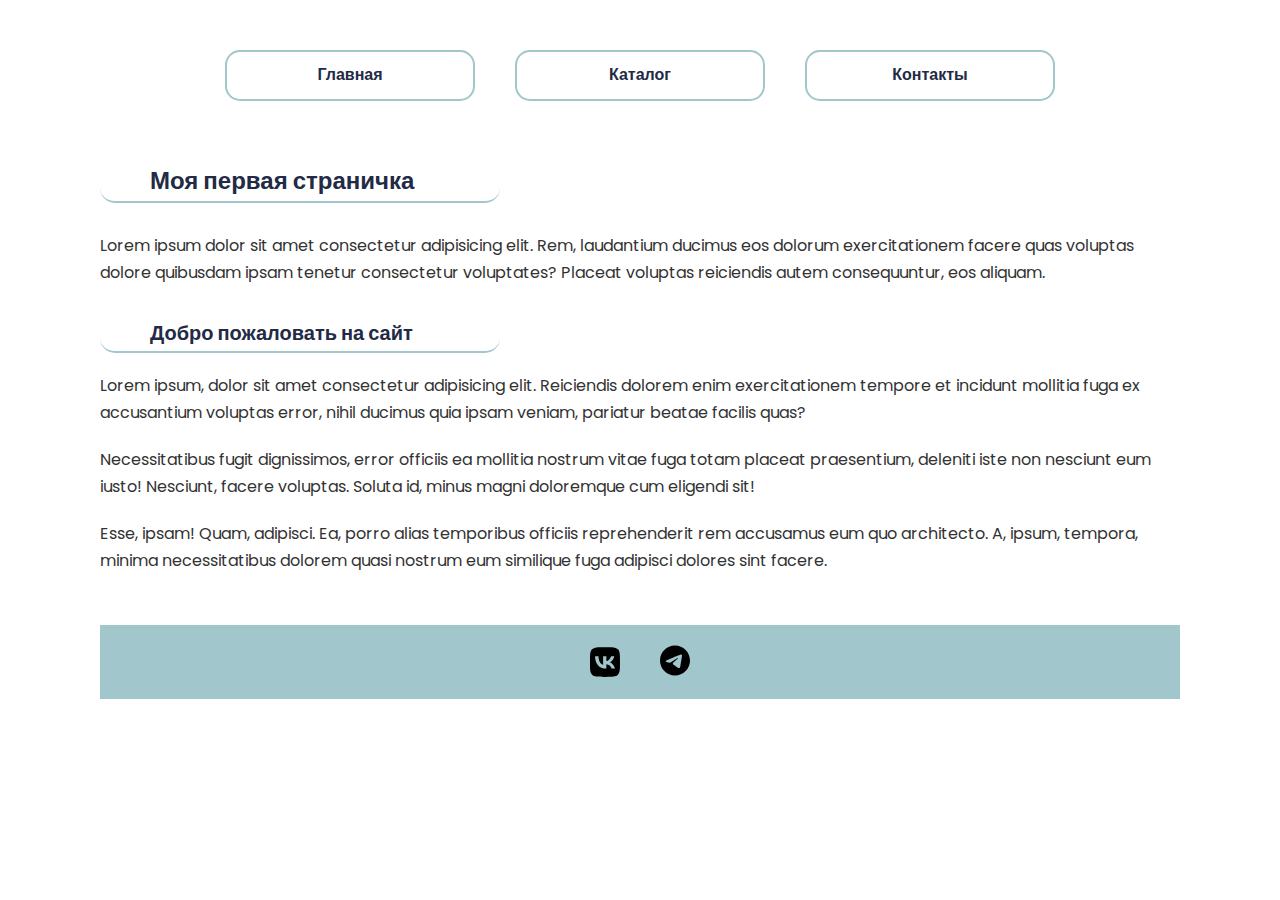
==== index.html @ 106ecf17 "init: add structure of site" ====
<!DOCTYPE html>
<html lang="ru">
  <head>
    <meta charset="UTF-8" />
    <meta http-equiv="X-UA-Compatible" content="IE=edge" />
    <meta name="viewport" content="width=device-width, initial-scale=1.0" />
    <title>Главная</title>
    <link rel="stylesheet" href="css/styles.css" />
  </head>
  <body>
    <nav class="navigation">
      <a href="#">Главная</a>
      <a href="catalog/catalog.html">Каталог</a>
      <a href="contacts.html">Контакты</a>
    </nav>
    <h1>Моя первая страничка</h1>
    <p>
      Lorem ipsum dolor sit amet consectetur adipisicing elit. Rem, laudantium
      ducimus eos dolorum exercitationem facere quas voluptas dolore quibusdam
      ipsam tenetur consectetur voluptates? Placeat voluptas reiciendis autem
      consequuntur, eos aliquam.
    </p>
    <h2>Добро пожаловать на сайт</h2>
    <p>
      Lorem ipsum, dolor sit amet consectetur adipisicing elit. Reiciendis
      dolorem enim exercitationem tempore et incidunt mollitia fuga ex
      accusantium voluptas error, nihil ducimus quia ipsam veniam, pariatur
      beatae facilis quas?
    </p>
    <p>
      Necessitatibus fugit dignissimos, error officiis ea mollitia nostrum vitae
      fuga totam placeat praesentium, deleniti iste non nesciunt eum iusto!
      Nesciunt, facere voluptas. Soluta id, minus magni doloremque cum eligendi
      sit!
    </p>
    <p>
      Esse, ipsam! Quam, adipisci. Ea, porro alias temporibus officiis
      reprehenderit rem accusamus eum quo architecto. A, ipsum, tempora, minima
      necessitatibus dolorem quasi nostrum eum similique fuga adipisci dolores
      sint facere.
    </p>
    <footer class="footer">
      <a href="https://vk.com/denverfedorov">
        <img
          class="footer__link-icons"
          src="./img/footer/vk.svg"
          alt="VK link"
        />
      </a>
      <a href="https://t.me/Fedorov_Denis_1982">
        <img
          class="footer__link-icons"
          src="./img/footer/telegram.svg"
          alt="Telegram link"
        />
      </a>
    </footer>
  </body>
</html>
---- css/styles.css ----
@charset "UTF-8";
/* Базовые настройки */
@import url("https://fonts.googleapis.com/css2?family=Poppins:wght@400;700&display=swap");
* {
  box-sizing: border-box;
  margin: 0;
  padding: 0;
}

h1,
h2,
h3,
h4,
h5,
h6,
p {
  font-size: inherit;
}

a {
  color: inherit;
  text-decoration: none;
}

button,
input[type=submit] {
  cursor: pointer;
  background: none;
}

input,
button {
  font-size: inherit;
  font-family: inherit;
  border: none;
}
input :focus,
button :focus {
  outline: none;
}

ul,
li {
  list-style: none;
}

img {
  display: block;
  max-width: 100%;
}

html, body {
  font-family: "Poppins", sans-serif;
  font-size: 16px;
  line-height: 1.687;
  color: #323232;
}

.none {
  display: none;
}

/* Блоки */
.navigation {
  display: flex;
  justify-content: center;
  gap: 40px;
  padding: 50px;
}
.navigation a {
  color: #222a45;
  padding: 10px;
  background-color: none;
  border: 2px solid #a1c6cb;
  border-radius: 15px;
  width: 250px;
  font-weight: 700;
  text-align: center;
}

body {
  padding: 0 100px;
}

h1 {
  margin-top: 10px;
  margin-bottom: 30px;
  padding-left: 50px;
  font-size: 24px;
  font-weight: 700;
  color: #222a45;
  border-bottom: 2px solid #a1c6cb;
  border-radius: 15px;
  width: 400px;
}

h2 {
  margin-top: 30px;
  margin-bottom: 10px;
  padding-left: 50px;
  font-size: 20px;
  font-weight: 700;
  color: #222a45;
  border-bottom: 2px solid #a1c6cb;
  border-radius: 15px;
  width: 400px;
}

p {
  margin-top: 20px;
}

.footer {
  margin-top: 50px;
  background-color: #a1c6cb;
  padding: 20px 50px;
  display: flex;
  justify-content: center;
  gap: 40px;
}

.footer__link-icons {
  width: 30px;
}

.request {
  font-size: 20px;
  display: flex;
  justify-content: center;
  flex-wrap: wrap;
  gap: 50px;
  margin: 50px 0;
  padding: 50px 0;
  border-radius: 15px;
  border: 1px solid #a1c6cb;
  background-color: #ebf6f7;
}

.request__input {
  padding: 20px;
  border-radius: 15px;
  border: 1px solid #222a45;
}

.requst__button {
  color: rgb(78, 29, 21);
  padding: 5px 10px;
  border-radius: 15px;
  border: 1px solid tomato;
  background-color: #c6f0df;
  align-self: center;
}

.goods {
  display: flex;
  justify-content: space-between;
  align-items: stretch;
  padding: 50px 100px;
  flex-wrap: wrap;
  gap: 50px;
}

.card {
  max-width: 25vw;
  border: 1px dotted #a1c6cb;
  border-radius: 15px;
  box-shadow: 5px 5px 10px 0px #a1c6cb;
}

.card__title {
  text-align: center;
}

.card__img {
  margin-top: 10px;
  max-height: 60vh;
  margin: 0 auto;
}

.card__description {
  font-size: 14px;
  padding: 10px;
  text-align: center;
}/*# sourceMappingURL=styles.css.map */
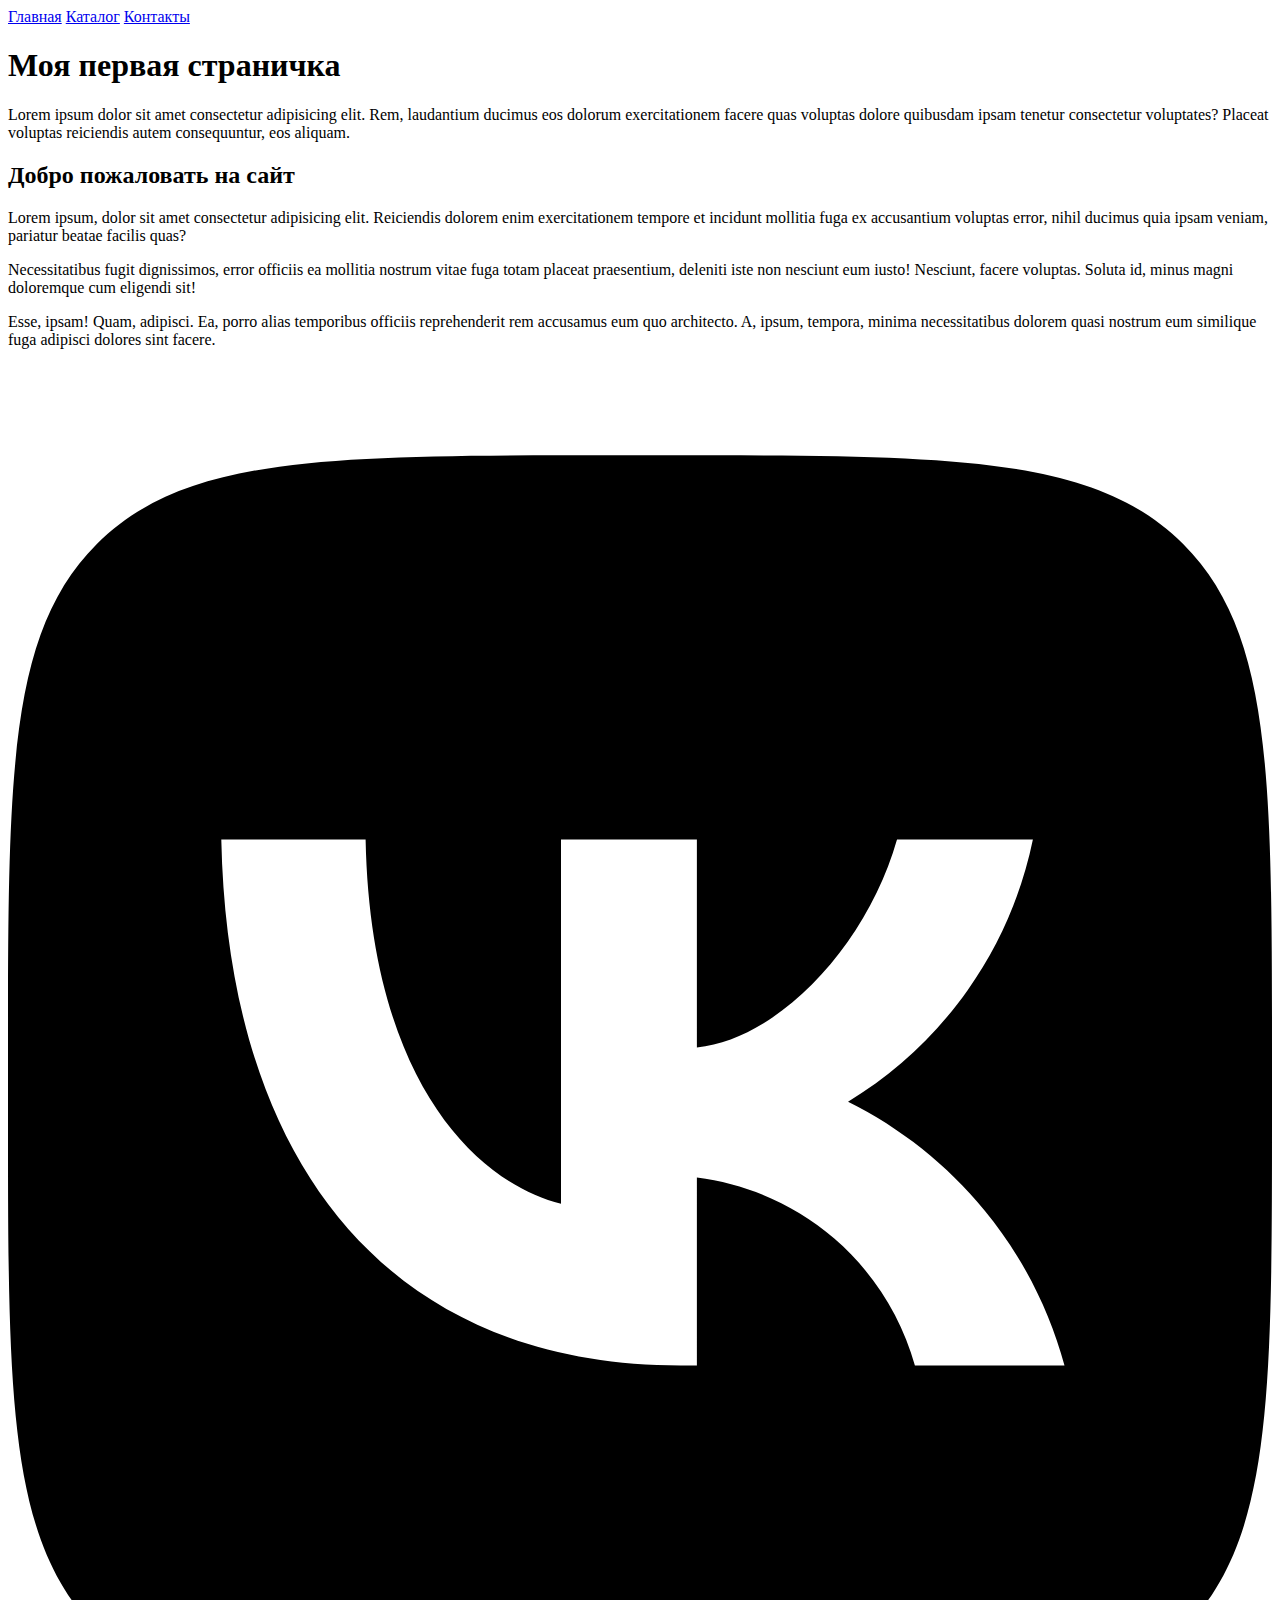
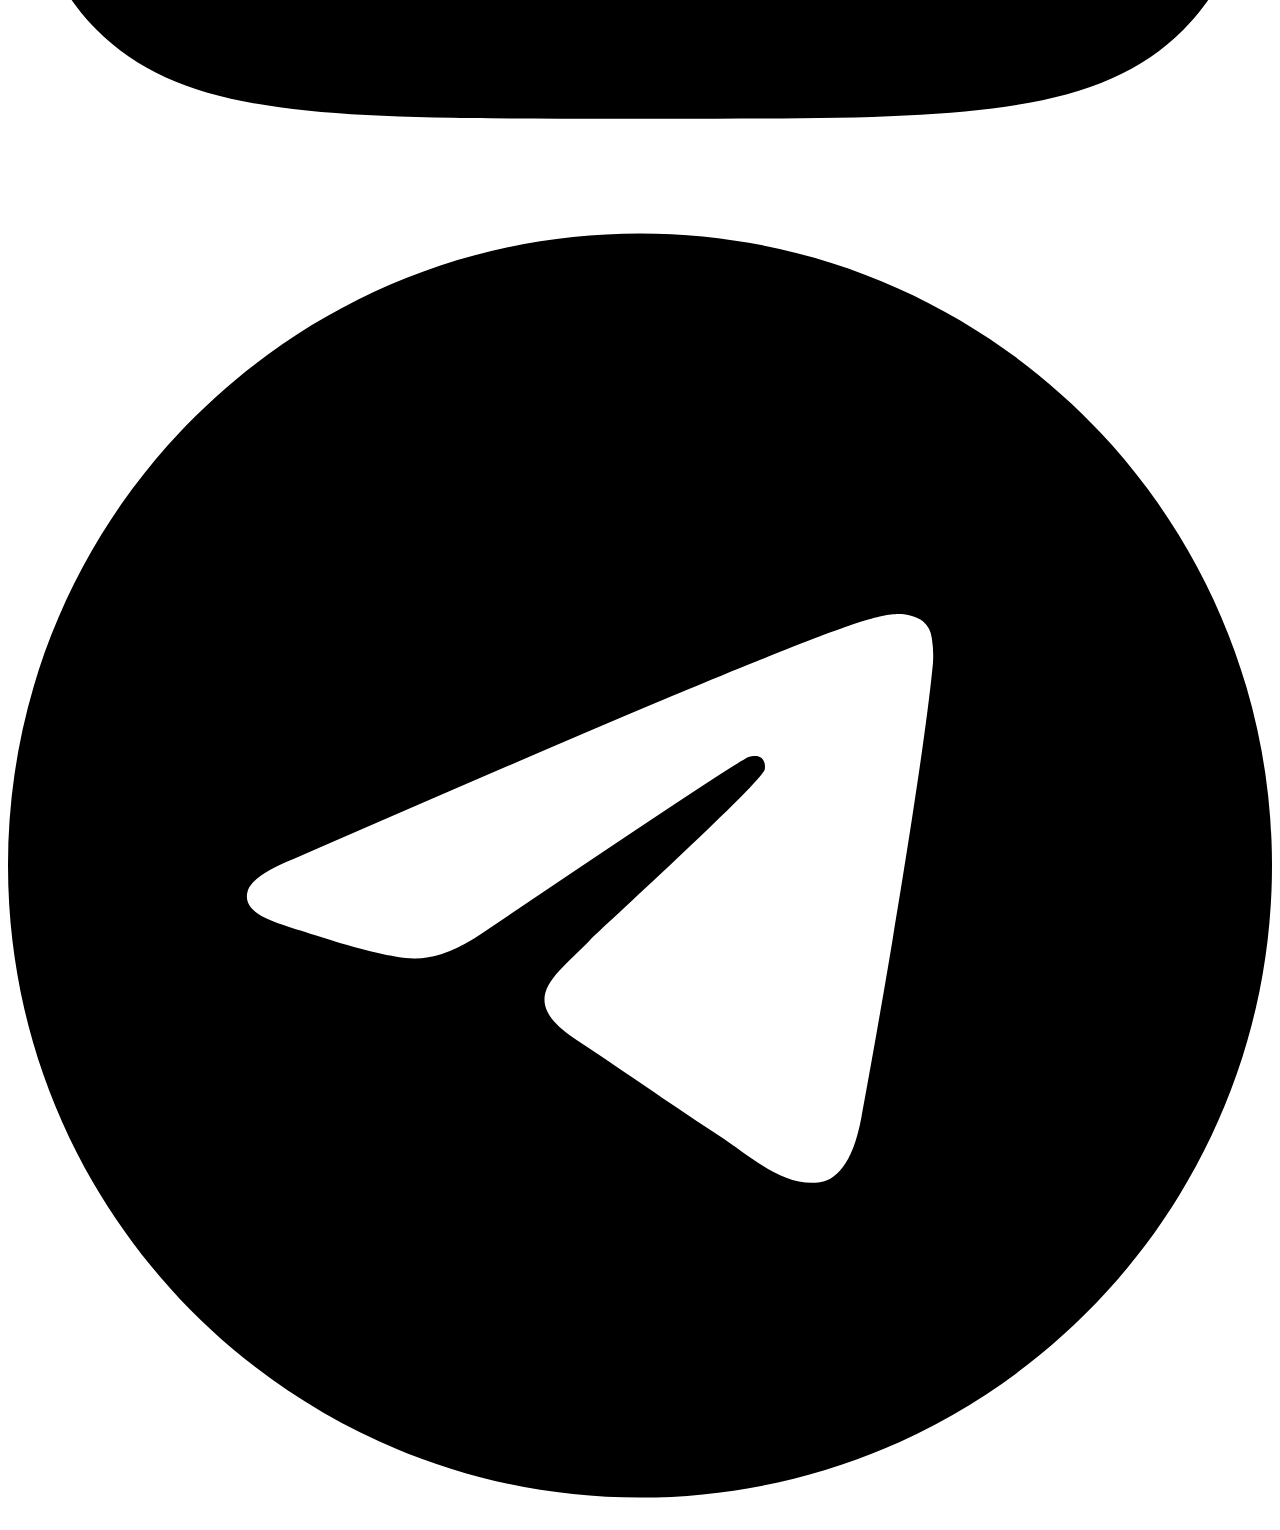
==== commit c1eeb9bf: "feat: Add style.css file" ====
--- a/index.html
+++ b/index.html
@@ -5,7 +5,7 @@
     <meta http-equiv="X-UA-Compatible" content="IE=edge" />
     <meta name="viewport" content="width=device-width, initial-scale=1.0" />
     <title>Главная</title>
-    <link rel="stylesheet" href="css/styles.css" />
+    <link rel="stylesheet" href="css/style.css" />
   </head>
   <body>
     <nav class="navigation">
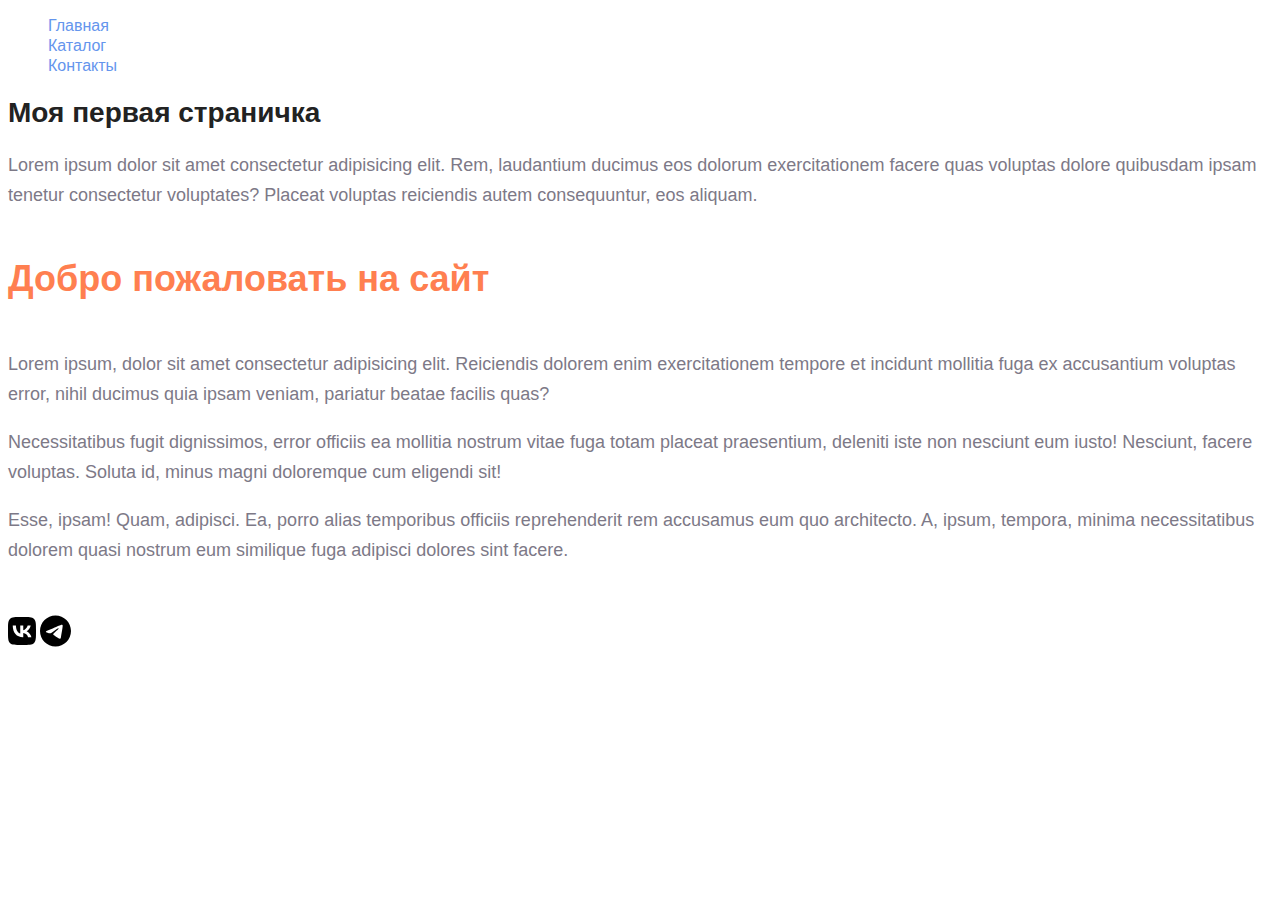
==== commit 29da4823: "feat: Add styles to style.css file" ====
--- a/index.html
+++ b/index.html
@@ -8,32 +8,38 @@
     <link rel="stylesheet" href="css/style.css" />
   </head>
   <body>
-    <nav class="navigation">
-      <a href="#">Главная</a>
-      <a href="catalog/catalog.html">Каталог</a>
-      <a href="contacts.html">Контакты</a>
-    </nav>
-    <h1>Моя первая страничка</h1>
-    <p>
+    <ul class="menu">
+      <li class="menu-item">
+        <a class="menu-link" href="#">Главная</a>
+      </li>
+      <li class="menu-item">
+        <a class="menu-link" href="catalog/catalog.html">Каталог</a>
+      </li>
+      <li class="menu-item">
+        <a class="menu-link" href="contacts.html">Контакты</a>
+      </li>
+    </ul>
+    <h1 class="title">Моя первая страничка</h1>
+    <p class="txt">
       Lorem ipsum dolor sit amet consectetur adipisicing elit. Rem, laudantium
       ducimus eos dolorum exercitationem facere quas voluptas dolore quibusdam
       ipsam tenetur consectetur voluptates? Placeat voluptas reiciendis autem
       consequuntur, eos aliquam.
     </p>
-    <h2>Добро пожаловать на сайт</h2>
-    <p>
+    <h2 class="subtitle">Добро пожаловать на сайт</h2>
+    <p class="txt">
       Lorem ipsum, dolor sit amet consectetur adipisicing elit. Reiciendis
       dolorem enim exercitationem tempore et incidunt mollitia fuga ex
       accusantium voluptas error, nihil ducimus quia ipsam veniam, pariatur
       beatae facilis quas?
     </p>
-    <p>
+    <p class="txt">
       Necessitatibus fugit dignissimos, error officiis ea mollitia nostrum vitae
       fuga totam placeat praesentium, deleniti iste non nesciunt eum iusto!
       Nesciunt, facere voluptas. Soluta id, minus magni doloremque cum eligendi
       sit!
     </p>
-    <p>
+    <p class="txt">
       Esse, ipsam! Quam, adipisci. Ea, porro alias temporibus officiis
       reprehenderit rem accusamus eum quo architecto. A, ipsum, tempora, minima
       necessitatibus dolorem quasi nostrum eum similique fuga adipisci dolores
@@ -42,16 +48,19 @@
     <footer class="footer">
       <a href="https://vk.com/denverfedorov">
         <img
-          class="footer__link-icons"
+          class="footer__icon"
           src="./img/footer/vk.svg"
           alt="VK link"
+          height="32"
         />
       </a>
       <a href="https://t.me/Fedorov_Denis_1982">
         <img
-          class="footer__link-icons"
+          class="footer__icon"
           src="./img/footer/telegram.svg"
           alt="Telegram link"
+          height="32"
+
         />
       </a>
     </footer>
--- a/css/style.css
+++ b/css/style.css
@@ -0,0 +1,62 @@
+body {
+  font-family: sans-serif;
+}
+
+a {
+  text-decoration: none;
+}
+
+.menu {
+  list-style: none;
+}
+
+.menu-link {
+  color: cornflowerblue;
+  font-size: 16px;
+  line-height: 20px;
+}
+
+.title {
+  color: #222222;
+  font-size: 28px;
+  line-height: 36px;
+  font-weight: bold;
+}
+
+.txt {
+  font-style: normal;
+  font-weight: 300;
+  font-size: 18px;
+  line-height: 30px;
+  color: #7D7987
+}
+
+.subtitle {
+  color: coral;
+  font-style: normal;
+  font-weight: 700;
+  font-size: 36px;
+  line-height: 80px;
+}
+
+.input {
+  width: 200px;
+  height: 30px;
+  outline: none;
+  border: 1px solid #ccc;
+  border-radius: 15px;
+  font-size: 14px;
+  line-height: 30px;
+}
+
+.request__btn {
+  width: 100px;      
+  height: 30px;
+  font-size: 14px;
+  border: 1px solid #ccc;
+  border-radius: 10px;
+}
+
+.footer{
+  margin-top: 50px;
+}